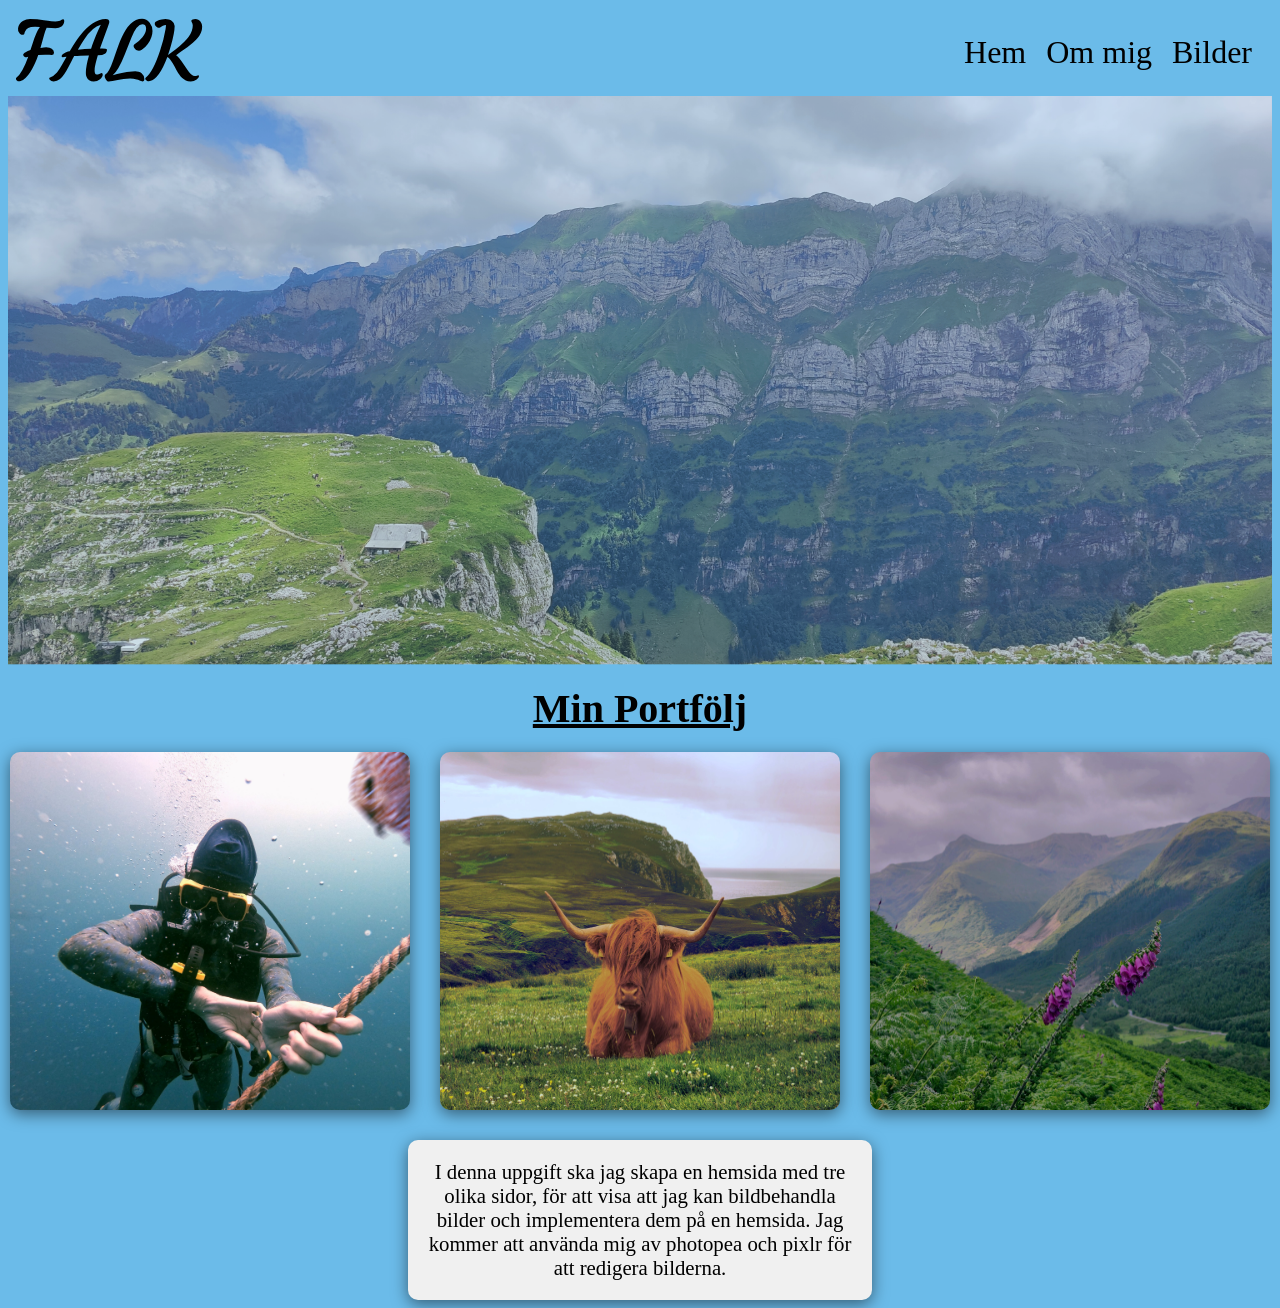
==== index.html @ 0c7a84a3 "Lade till en profilbild och text om mig själv. Samt att jag lade till styling för dem." ====
<!DOCTYPE html>
<html lang="sv">

    <head>
        <meta charset="UTF-8">
        <meta name="viewport" content="width=device-width, initial-scale=1.0">
        <title>Hem | Min portfölj</title>

        <!-- CSS -->
        <link rel="stylesheet" href="style.css">
    
        <!-- Favicon -->
        <link rel="icon" type="image/png" sizes="32x32" href="images/favicon.png">
        <link rel="icon" type="x-icon" href="images/favicon.ico">

    </head>

    <body>
        <header>
            <a href="index.html">
                <img src="images/logo.svg" id="logo" alt="Min logotyp">
            </a>

            <nav class="navbar">
                <ul>
                    <li><a href="index.html">Hem</a></li>
                    <li><a href="about.html">Om mig</a></li>
                    <li><a href="pictures.html">Bilder</a></li>
                </ul>
            </nav>

        </header>

        <main>
            <section class="hero">
                <img src="images/header.png" alt="Hero-bild">
                <h1>Min Portfölj</h1>
            </section>
            <section class="pictures">
                <img src="images/bilserie001.jpg" alt="Blommor på sidan av ett berg">
                <img src="images/bilserie003.jpg" alt="Troligen en highland cattle på en äng">
                <img src="images/bilserie005.jpg" alt="En person som dyker">

                <p>I denna uppgift ska jag skapa en hemsida med tre olika sidor, för att visa att jag kan bildbehandla bilder och
                implementera dem på en hemsida. Jag kommer att använda mig av photopea och pixlr för att redigera bilderna.
                </p>
            </section>

        </main>
    </body>
</html>
---- style.css ----
body {
    background-color: #6bbbe9;
}

header {
    display: flex;
    justify-content: space-between;
    align-items: center;
}

#logo {
    width: 200px;
    height: auto;
}

.navbar ul{
    display: flex;
    flex-direction: row;
    justify-content: end;
    gap: 20px;
    margin-right: 50px;
    margin: 0;
    padding-right: 20px;
    font-size: 2rem;
}

li {
    list-style-type: none;
}

a {
    text-decoration: none;
    color: inherit
}

.hero {
    display: flex;
    flex-direction: column;
    align-items: center;
}

.hero img {
    width: 100%;
    height: auto;
    filter: opacity(0.95);
}

.hero h1 {
    margin-top: 20px;
    margin-bottom: 20px;
    font-size: 2.5rem;
    text-decoration: underline;
}

.pictures {
    display: flex;
    flex-wrap: wrap;
    justify-content: center;
    max-width: 1600px;
    margin: auto;
    gap: 30px;
}

.pictures img {
    width: 400px;
    height: auto;
    border-radius: 10px;
    filter: drop-shadow(0 4px 8px rgba(0, 0, 0, 0.5));
}

.pictures p {
    font-size: 1.3rem;
    background-color: #f0f0f0;
    border-radius: 10px;
    padding: 20px;
    margin-right: 400px;
    margin-left: 400px;
    filter: drop-shadow(0 4px 8px rgba(0, 0, 0, 0.5));
}

p {
    font-size: 1.5rem;
    width: 50%;
    text-align: center;
    padding: 20px;
    margin: auto;
}

.about {
    display: flex;
    flex-direction: column;
    margin: auto;
}

.about img {
    width: 20%;
    height: auto;
    align-self: center;
    filter: drop-shadow(0 4px 8px rgba(0, 0, 0, 0.5));
    margin-bottom: 20px;
}

.about p {
    font-size: 1.3rem;
    background-color: #f0f0f0;
    border-radius: 10px;
    padding: 20px;
    filter: drop-shadow(0 4px 8px rgba(0, 0, 0, 0.5));
}
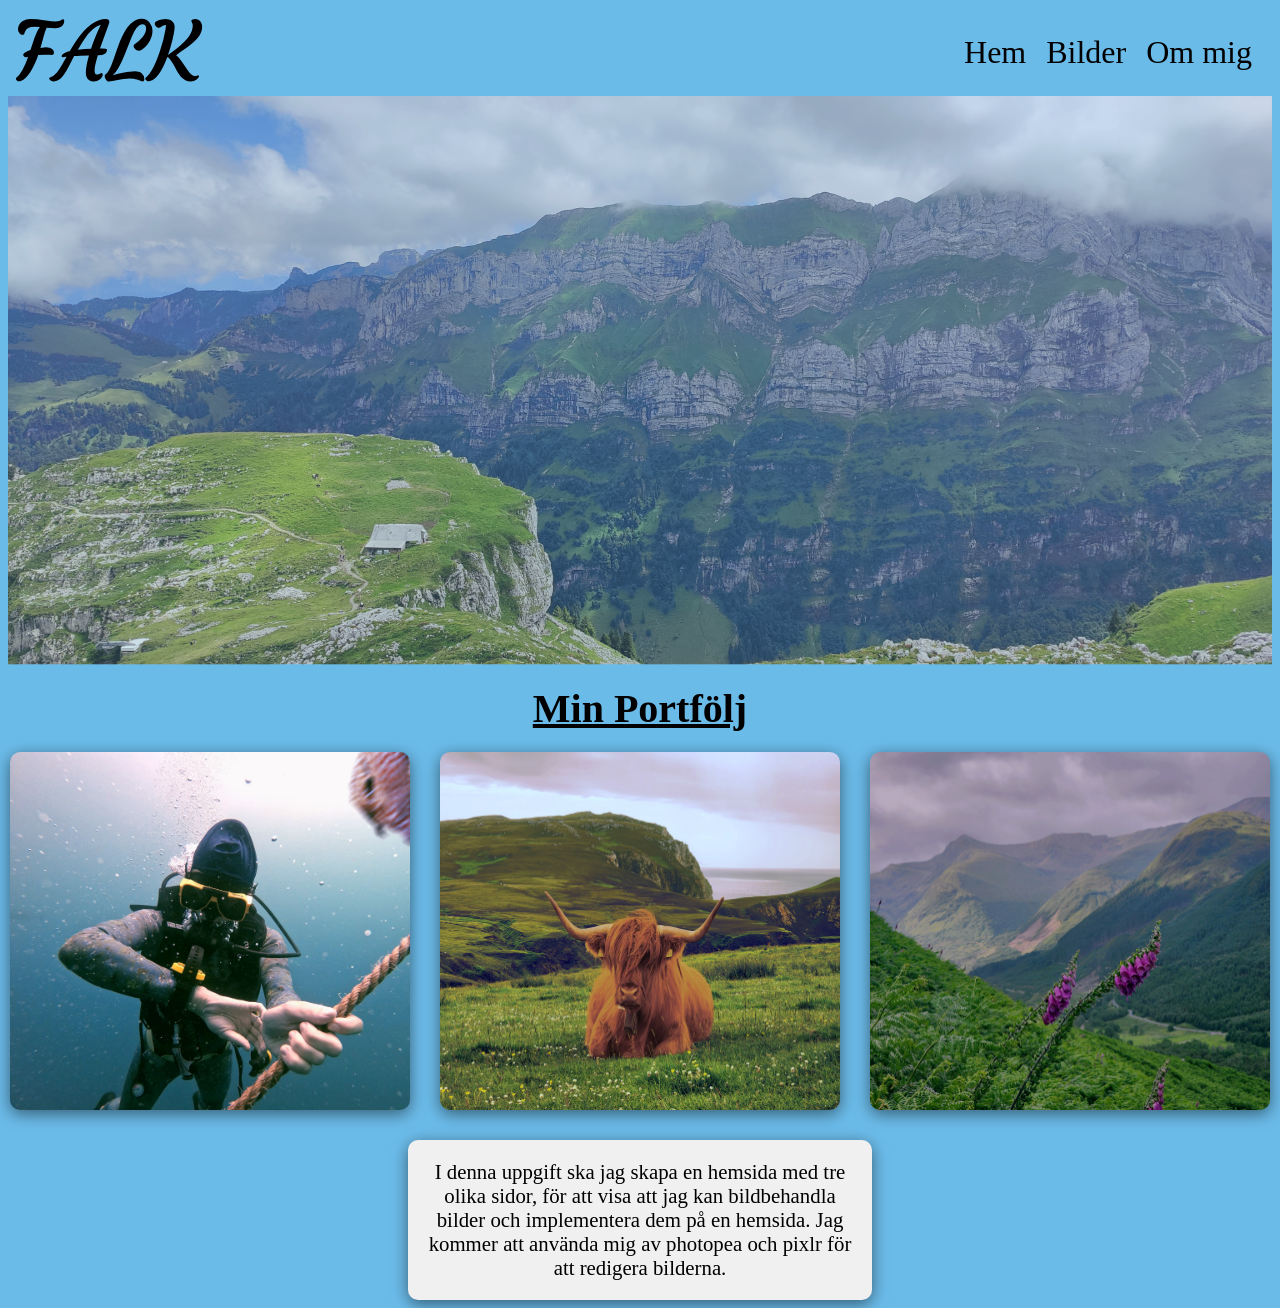
==== commit e80687ad: "Lade till en media query för mobilanpassning och ändrade navigeringen för att det kändes som en mer " ====
--- a/index.html
+++ b/index.html
@@ -24,8 +24,8 @@
             <nav class="navbar">
                 <ul>
                     <li><a href="index.html">Hem</a></li>
+                    <li><a href="pictures.html">Bilder</a></li>
                     <li><a href="about.html">Om mig</a></li>
-                    <li><a href="pictures.html">Bilder</a></li>
                 </ul>
             </nav>
 
--- a/style.css
+++ b/style.css
@@ -106,4 +106,38 @@
     border-radius: 10px;
     padding: 20px;
     filter: drop-shadow(0 4px 8px rgba(0, 0, 0, 0.5));
+}
+
+@media (max-width: 768px) {
+    
+    #logo {
+        width: 100px;
+    }
+
+    .navbar ul {
+        font-size: 1.25rem;
+    }
+
+    .hero h1 {
+        font-size: 1.75rem;
+    }
+
+    .pictures img {
+        width: 80%;
+        max-width: 300px;
+    }
+
+    .pictures p {
+        width: 80%;
+        margin-right: auto;
+        margin-left: auto;
+    }
+
+    .about img {
+        width: 50%;
+    }
+
+    .about p {
+        width: 80%;
+    }
 }
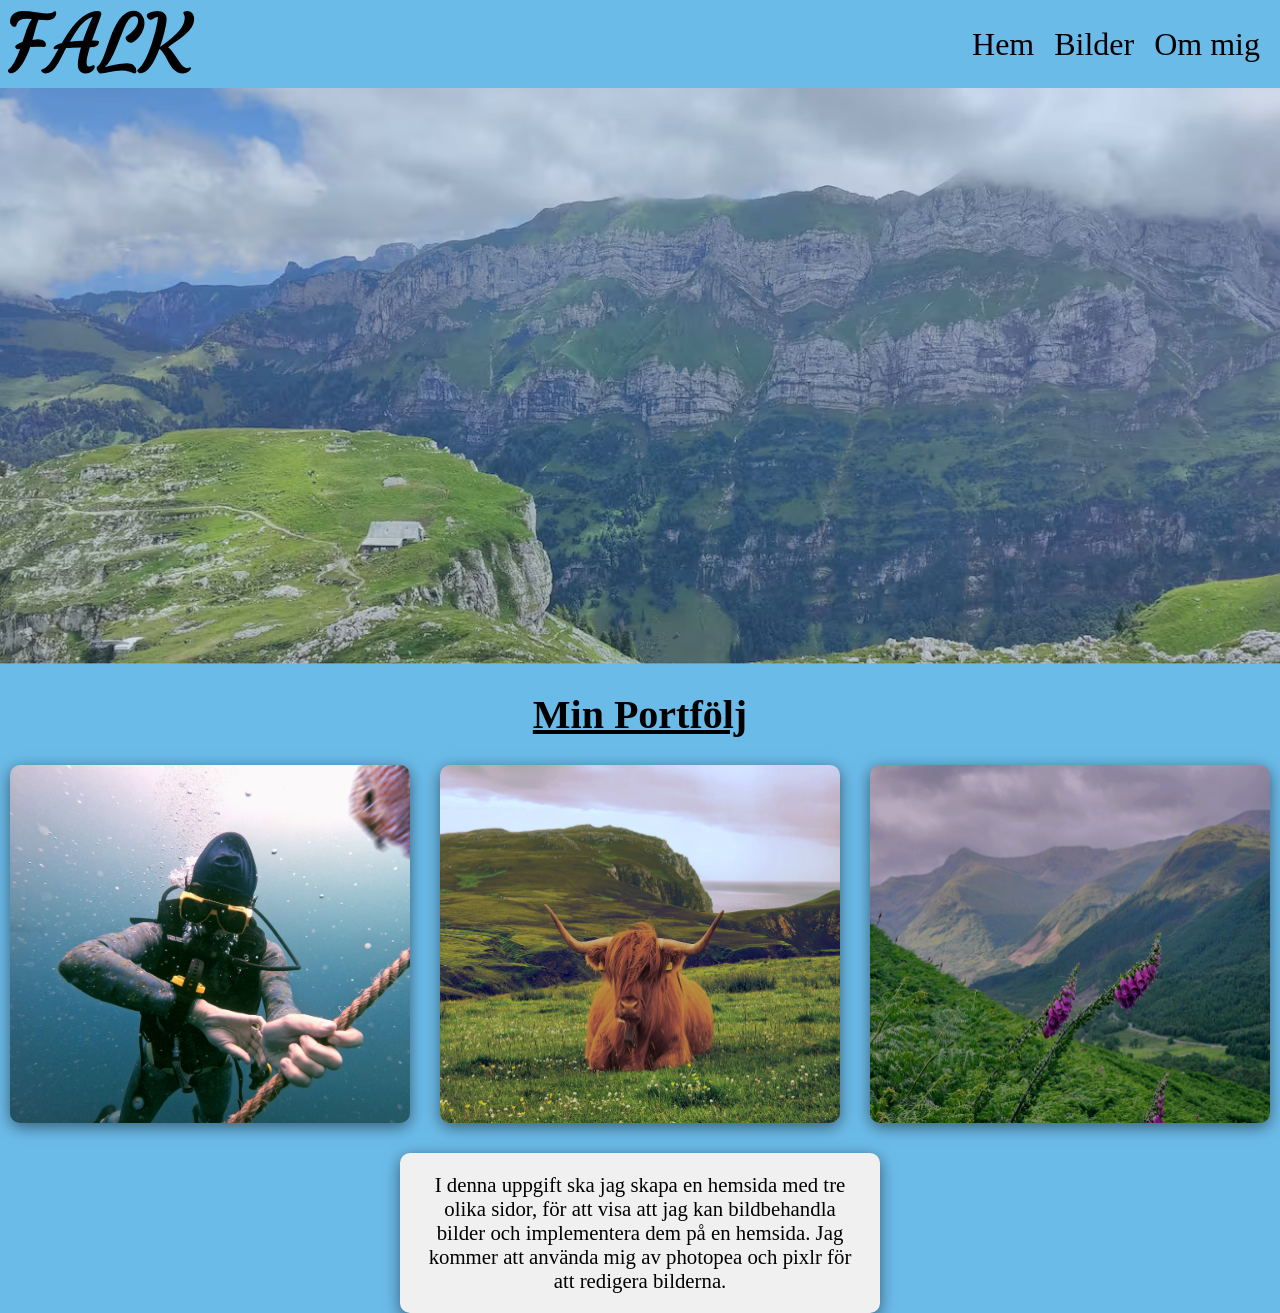
==== commit 39056b2d: "Lagt till kod optimeringen för hero bilden." ====
--- a/index.html
+++ b/index.html
@@ -32,10 +32,24 @@
         </header>
 
         <main>
-            <section class="hero">
-                <img src="images/header.png" alt="Hero-bild">
-                <h1>Min Portfölj</h1>
-            </section>
+            <picture class="hero-picture">
+                <source
+                type="image/avif"
+                srcset="images2/hero-1320.avif 1320w,
+                        images2/hero-1920.avif 1920w">
+
+                <img
+                src="images2/hero-1320.png"
+                srcset="images2/hero-1320.png 1320w,
+                        images2/hero1920.png 1920w"
+                sizes="100vw"
+                width="1920"
+                height="864"
+                fetchpriority="high"
+                alt="Bergslandskap i Schweiz">
+            </picture>
+
+            <h1>Min Portfölj</h1>
             <section class="pictures">
                 <img src="images/bilserie001.jpg" alt="Blommor på sidan av ett berg">
                 <img src="images/bilserie003.jpg" alt="Troligen en highland cattle på en äng">
--- a/style.css
+++ b/style.css
@@ -11,6 +11,12 @@
 #logo {
     width: 200px;
     height: auto;
+}
+
+h1 {
+    text-decoration: underline;
+    font-size: 2.5rem;
+    text-align: center;
 }
 
 .navbar ul{
@@ -39,10 +45,14 @@
     align-items: center;
 }
 
-.hero img {
+.hero-picture img {
+    display: block;
     width: 100%;
     height: auto;
-    filter: opacity(0.95);
+}
+
+body {
+    margin: 0;
 }
 
 .hero h1 {
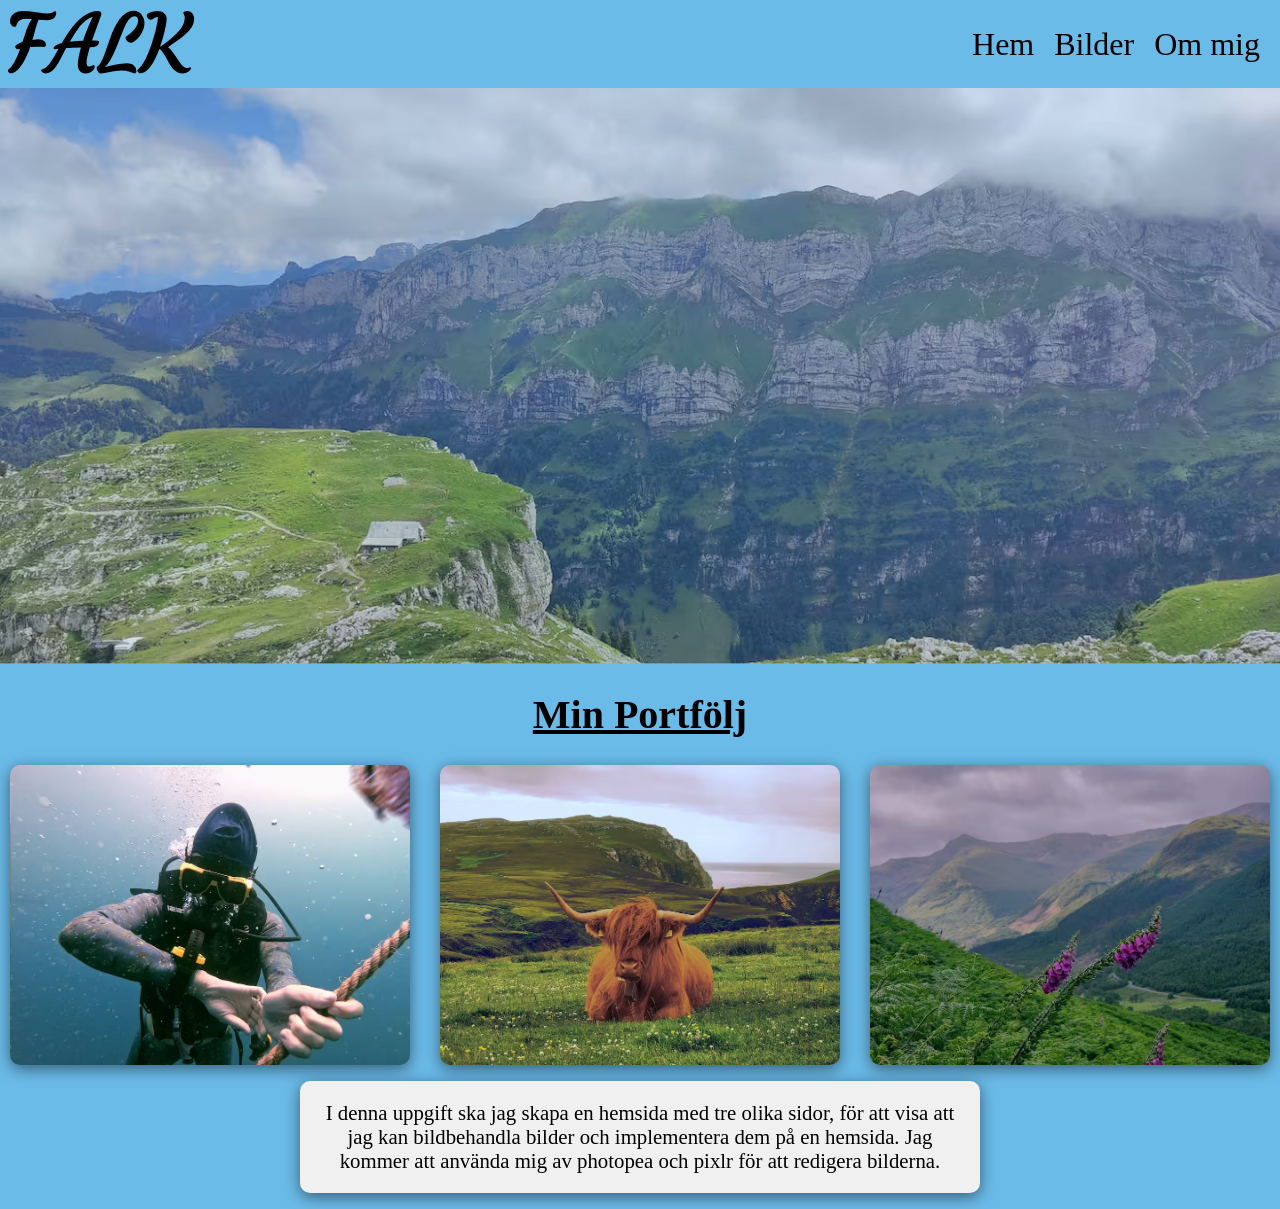
==== commit 43883f12: "Lagt till picture element för alla bilder på första sidan med optimerade bilder och fallbacks. Samt " ====
--- a/index.html
+++ b/index.html
@@ -50,15 +50,48 @@
             </picture>
 
             <h1>Min Portfölj</h1>
+
             <section class="pictures">
-                <img src="images/bilserie001.jpg" alt="Blommor på sidan av ett berg">
-                <img src="images/bilserie003.jpg" alt="Troligen en highland cattle på en äng">
-                <img src="images/bilserie005.jpg" alt="En person som dyker">
+                <picture class="portfolio-picture">
+                    <source
+                    type="image/avif"
+                    srcset="images2/bilserie001.avif">
 
-                <p>I denna uppgift ska jag skapa en hemsida med tre olika sidor, för att visa att jag kan bildbehandla bilder och
+                    <img
+                    src="images2/bilserie001.jpg"
+                    width="900"
+                    height="807"
+                    alt="En person som dyker">
+                </picture>
+
+                <picture class="portfolio-picture">
+                    <source
+                    type="image/avif"
+                    srcset="images2/bilserie003.avif">
+
+                    <img
+                    src="images2/bilserie003.jpg"
+                    width="900"
+                    height="807"
+                    alt="En ko på en äng">
+                </picture>
+
+                <picture class="portfolio-picture">
+                    <source
+                    type="image/avif"
+                    srcset="images2/bilserie005.avif">
+
+                    <img
+                    src="images2/bilserie005.jpg"
+                    width="900"
+                    height="807"
+                    alt="En blomma på sidan av ett berg">
+                </picture>
+            </section>
+
+            <p class="about-assignment">I denna uppgift ska jag skapa en hemsida med tre olika sidor, för att visa att jag kan bildbehandla bilder och
                 implementera dem på en hemsida. Jag kommer att använda mig av photopea och pixlr för att redigera bilderna.
-                </p>
-            </section>
+            </p>
 
         </main>
     </body>
--- a/style.css
+++ b/style.css
@@ -71,8 +71,15 @@
     gap: 30px;
 }
 
-.pictures img {
-    width: 400px;
+.portfolio-picture {
+    display: block;
+    width: 100%;
+    max-width: 400px;
+}
+
+.portfolio-picture img {
+    display: block;
+    width: 100%;
     height: auto;
     border-radius: 10px;
     filter: drop-shadow(0 4px 8px rgba(0, 0, 0, 0.5));
@@ -83,16 +90,25 @@
     background-color: #f0f0f0;
     border-radius: 10px;
     padding: 20px;
-    margin-right: 400px;
-    margin-left: 400px;
+    margin: auto;
     filter: drop-shadow(0 4px 8px rgba(0, 0, 0, 0.5));
 }
+
+.about-assignment {
+    font-size: 1.3rem;
+    background-color: #f0f0f0;
+    border-radius: 10px;
+    padding: 20px;
+    margin: 1rem auto;
+    filter: drop-shadow(0 4px 8px rgba(0, 0, 0, 0.5));
+}
+
 
 p {
     font-size: 1.5rem;
     width: 50%;
     text-align: center;
-    padding: 20px;
+    padding: 1rem;
     margin: auto;
 }
 
@@ -133,14 +149,14 @@
     }
 
     .pictures img {
-        width: 80%;
+        width: 100%;
         max-width: 300px;
+        margin: auto;
     }
 
     .pictures p {
         width: 80%;
-        margin-right: auto;
-        margin-left: auto;
+        margin: 1rem auto;
     }
 
     .about img {
@@ -150,4 +166,6 @@
     .about p {
         width: 80%;
     }
+
+
 }
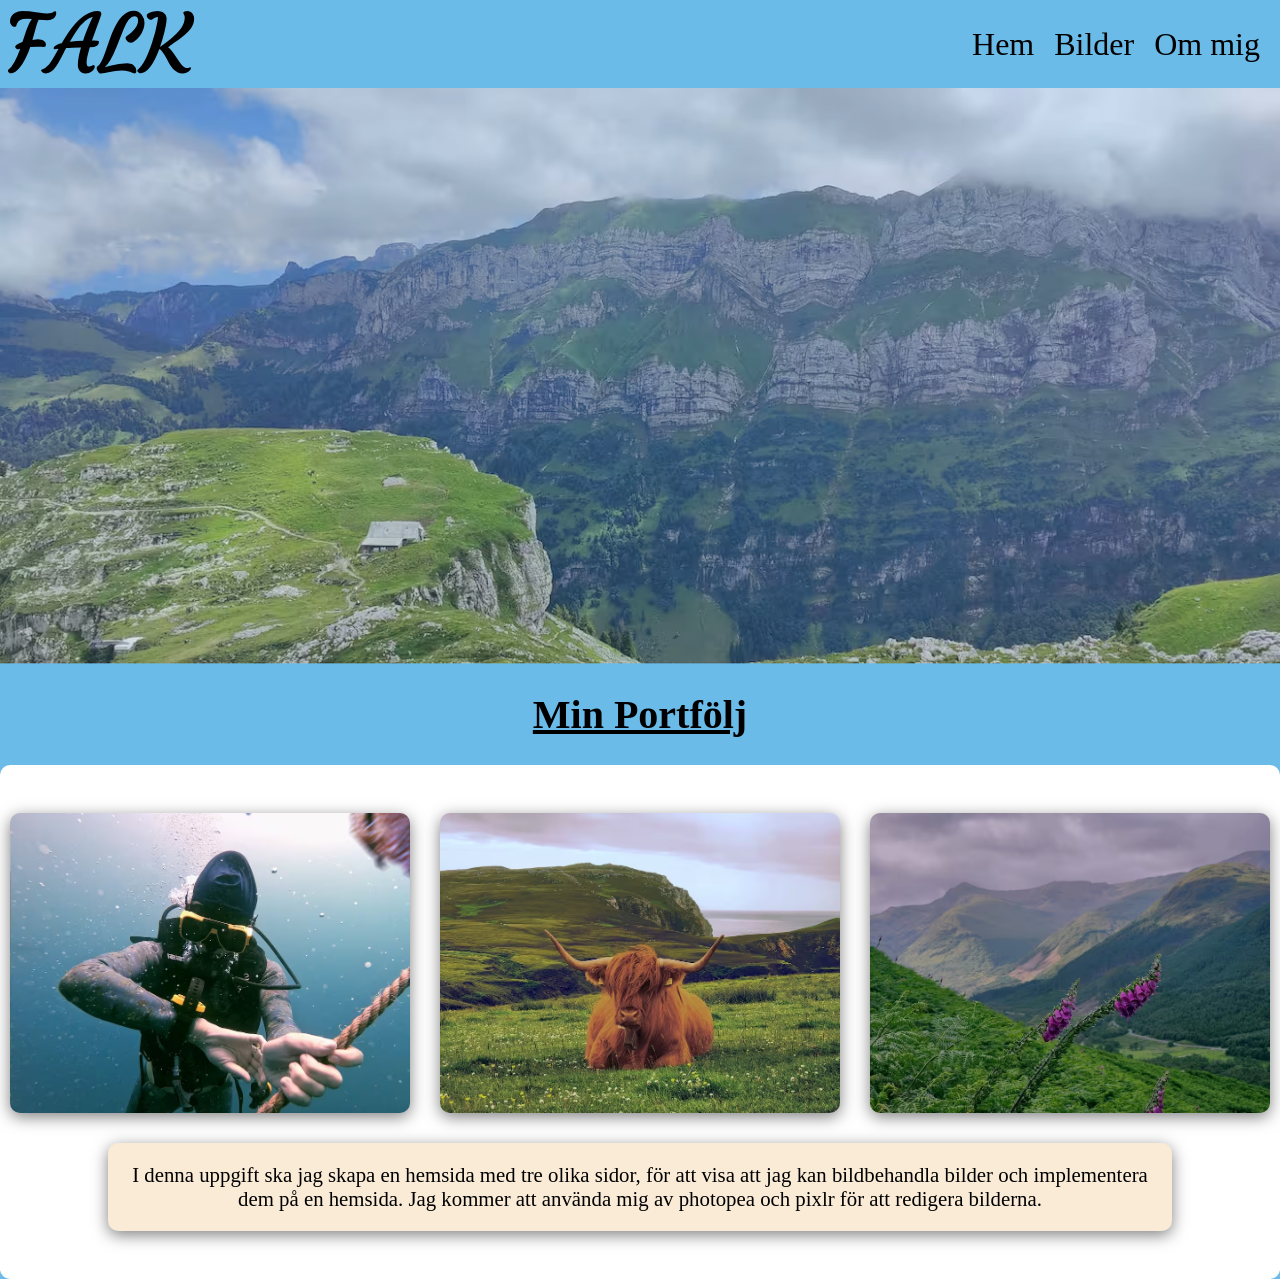
==== commit bb3b024d: "La till background på startsidan för att matcha resten av webbsidan. samt att jag bytte ut porträtte" ====
--- a/index.html
+++ b/index.html
@@ -87,11 +87,12 @@
                     height="807"
                     alt="En blomma på sidan av ett berg">
                 </picture>
+
+                <p class="about-assignment">
+                    I denna uppgift ska jag skapa en hemsida med tre olika sidor, för att visa att jag kan bildbehandla bilder och
+                    implementera dem på en hemsida. Jag kommer att använda mig av photopea och pixlr för att redigera bilderna.
+                </p>
             </section>
-
-            <p class="about-assignment">I denna uppgift ska jag skapa en hemsida med tre olika sidor, för att visa att jag kan bildbehandla bilder och
-                implementera dem på en hemsida. Jag kommer att använda mig av photopea och pixlr för att redigera bilderna.
-            </p>
 
         </main>
     </body>
--- a/style.css
+++ b/style.css
@@ -66,11 +66,29 @@
     display: flex;
     flex-wrap: wrap;
     justify-content: center;
+    background-color: white;
+    border-radius: 10px;
+    padding: 3rem 0;
     max-width: 1600px;
     margin: auto;
     gap: 30px;
 }
 
+.diver-pictures,
+.cow-pictures,
+.flower-pictures {
+    display: flex;
+    flex-wrap: wrap;
+    justify-content: center;
+    background-color: white;
+    border-radius: 10px;
+    padding: 3rem 0;
+    max-width: 1600px;
+    margin: 3rem auto;
+    gap: 2rem;
+    filter: drop-shadow(0 4px 8px rgba(0, 0, 0, 0.5));
+}
+
 .portfolio-picture {
     display: block;
     width: 100%;
@@ -86,11 +104,30 @@
 }
 
 .pictures p {
+    background-color: antiquewhite;
+    border-radius: 10px;
+    padding: 1.25rem;
+    margin: auto;
+    filter: drop-shadow(0 4px 8px rgba(0, 0, 0, 0.5));
+}
+
+.about-me {
+    background-color: #f0f0f0;
+    border-radius: 10px;
+    padding: 1.25rem;
+    width: 60%;
+    margin: 2rem auto;
+    filter: drop-shadow(0 4px 8px rgba(0, 0, 0, 0.5));
+}
+
+.diver-pictures p,
+.cow-pictures p,
+.flower-pictures p {
     font-size: 1.3rem;
-    background-color: #f0f0f0;
-    border-radius: 10px;
-    padding: 20px;
-    margin: auto;
+    background-color: antiquewhite;
+    border-radius: 10px;
+    padding: 1.25rem;
+    margin: 0 10rem;
     filter: drop-shadow(0 4px 8px rgba(0, 0, 0, 0.5));
 }
 
@@ -98,37 +135,43 @@
     font-size: 1.3rem;
     background-color: #f0f0f0;
     border-radius: 10px;
-    padding: 20px;
+    width: 80%;
+    padding: 1rem;
     margin: 1rem auto;
     filter: drop-shadow(0 4px 8px rgba(0, 0, 0, 0.5));
+}
+
+.about-picture {
+    display: block;
+    width: 100%;
 }
 
 
 p {
     font-size: 1.5rem;
-    width: 50%;
     text-align: center;
-    padding: 1rem;
+}
+
+.about {
+    display: flex;
+    flex-direction: column;
+    width: 80%;
+    background-color: white;
+    border-radius: 10px;
+    margin: 2rem auto;
+    filter: drop-shadow(0 4px 8px rgba(0, 0, 0, 0.5));
+}
+
+.selfportrait img {
+    display: block;
+    height: auto;
+    max-width: 400px;
     margin: auto;
-}
-
-.about {
-    display: flex;
-    flex-direction: column;
-    margin: auto;
-}
-
-.about img {
-    width: 20%;
-    height: auto;
-    align-self: center;
-    filter: drop-shadow(0 4px 8px rgba(0, 0, 0, 0.5));
-    margin-bottom: 20px;
 }
 
 .about p {
     font-size: 1.3rem;
-    background-color: #f0f0f0;
+    background-color: antiquewhite;
     border-radius: 10px;
     padding: 20px;
     filter: drop-shadow(0 4px 8px rgba(0, 0, 0, 0.5));
@@ -148,6 +191,11 @@
         font-size: 1.75rem;
     }
 
+    .pictures {
+        padding: 0.75rem;
+        margin: 0.75rem;
+    }
+
     .pictures img {
         width: 100%;
         max-width: 300px;
@@ -159,8 +207,32 @@
         margin: 1rem auto;
     }
 
+    .diver-pictures p,
+    .cow-pictures p,
+    .flower-pictures p {
+        padding: 0.75rem;
+        margin: 0.75rem;
+    }
+    
+    .diver-pictures,
+    .cow-pictures,
+    .flower-pictures {
+        margin-left: 0.5rem;
+        margin-right: 0.5rem;
+        gap: 1rem;
+    }
+
     .about img {
-        width: 50%;
+        width: 100%;
+        max-width: 350px;
+        height: auto;
+        padding: 0 auto;
+        padding-top: 2rem;
+    }
+
+    .portfolio-picture {
+        width: 45%;
+        height: auto;
     }
 
     .about p {
